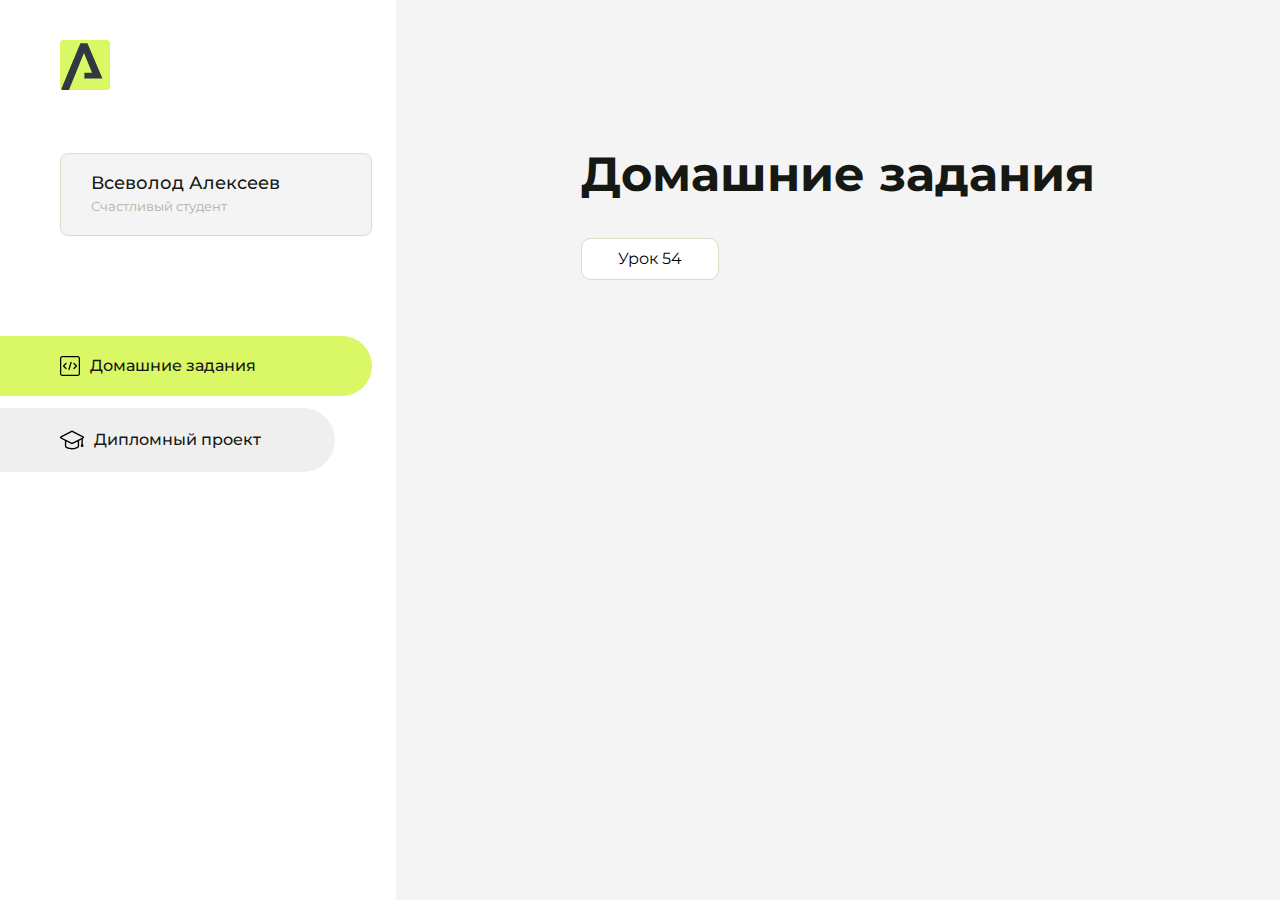
==== index.html @ d5a98e16 "add template" ====
<!DOCTYPE html>
<html lang="en">
<head>
    <meta charset="UTF-8">
    <meta name="viewport" content="width=device-width, initial-scale=1.0">
    <title>Домашняя работа</title>
    <link rel="shortcut icon" href="src/logo.ico" type="image/x-icon">
    <link rel="preconnect" href="https://fonts.googleapis.com">
    <link rel="preconnect" href="https://fonts.gstatic.com" crossorigin>
    <link href="https://fonts.googleapis.com/css2?family=Montserrat:wght@400;500;700&family=Rubik:wght@500&display=swap"
          rel="stylesheet">
    <link rel="stylesheet" href="src/style.css">
</head>
<body id="body">
<div class="overlay" id="overlay"></div>
<div class="layout">
    <div class="burger" id="burger">
        <svg viewBox="0 0 24 24" fill="none" xmlns="http://www.w3.org/2000/svg">
            <g id="SVGRepo_bgCarrier" stroke-width="0"></g>
            <g id="SVGRepo_tracerCarrier" stroke-linecap="round" stroke-linejoin="round"></g>
            <g id="SVGRepo_iconCarrier">
                <path d="M4 18L20 18" stroke="#DAF765" stroke-width="2" stroke-linecap="round"></path>
                <path d="M4 12L20 12" stroke="#DAF765" stroke-width="2" stroke-linecap="round"></path>
                <path d="M4 6L20 6" stroke="#DAF765" stroke-width="2" stroke-linecap="round"></path>
            </g>
        </svg>
    </div>
    <aside class="sidebar" id="sidebar">
        <div class="sidebar__inner">
            <div class="logo">
                <svg width="50" height="50" viewBox="0 0 50 50" fill="none" xmlns="http://www.w3.org/2000/svg">
                    <g clip-path="url(#clip0_513_74730)">
                        <path d="M46.17 -0.257004H3.83C1.57281 -0.257004 -0.257 1.57281 -0.257 3.83V46.17C-0.257 48.4272 1.57281 50.257 3.83 50.257H46.17C48.4272 50.257 50.257 48.4272 50.257 46.17V3.83C50.257 1.57281 48.4272 -0.257004 46.17 -0.257004Z"
                              fill="#DAF765"/>
                        <path d="M24.375 38.4H42.461L27.441 3.1585H20.4355C20.4355 3.1585 6.7895 35.881 1.1945 49.294C2.015 50.0275 3.0945 50.257 3.6945 50.257H8.8445L23.954 13.07L32.0465 32.8285H24.375V38.4Z"
                              fill="#323843"/>
                    </g>
                    <defs>
                        <clipPath id="clip0_513_74730">
                            <rect width="50" height="50" fill="white"/>
                        </clipPath>
                    </defs>
                </svg>
            </div>
            <div class="sidebar__user">
                <div class="sidebar__name">Всеволод Алексеев</div>
                <div class="sidebar__text">Счастливый студент</div>
            </div>
            <div class="sidebar__tabs">
                <div class="sidebar__item">
                    <button class="sidebar__button active" id="tasks">
                        <svg xmlns="http://www.w3.org/2000/svg" width="20" height="20" viewBox="0 0 20 20" fill="none">
                            <g clip-path="url(#clip0_704_74543)">
                                <path d="M17.7083 20H2.29167C1.0275 20 0 18.9725 0 17.7083V2.29167C0 1.0275 1.0275 0 2.29167 0H17.7083C18.9725 0 20 1.0275 20 2.29167V17.7083C20 18.9725 18.9725 20 17.7083 20ZM2.29167 1.25C1.7175 1.25 1.25 1.7175 1.25 2.29167V17.7083C1.25 18.2825 1.7175 18.75 2.29167 18.75H17.7083C18.2825 18.75 18.75 18.2825 18.75 17.7083V2.29167C18.75 1.7175 18.2825 1.25 17.7083 1.25H2.29167Z"
                                      fill="black"/>
                                <path d="M6.04167 13.125C5.88167 13.125 5.72167 13.0642 5.6 12.9417L3.1 10.4417C2.85583 10.1975 2.85583 9.80167 3.1 9.5575L5.6 7.0575C5.84417 6.81333 6.24 6.81333 6.48417 7.0575C6.72833 7.30167 6.72833 7.6975 6.48417 7.94167L4.42583 10L6.48417 12.0583C6.72833 12.3025 6.72833 12.6983 6.48417 12.9425C6.36167 13.0642 6.20167 13.125 6.04167 13.125Z"
                                      fill="black"/>
                                <path d="M8.95833 14.1667C8.9 14.1667 8.84 14.1583 8.78167 14.1417C8.45083 14.0442 8.26083 13.6967 8.35833 13.3658L10.4417 6.28251C10.5392 5.95084 10.8892 5.76417 11.2175 5.85917C11.5483 5.95667 11.7383 6.30417 11.6408 6.63501L9.5575 13.7183C9.47833 13.9908 9.22833 14.1667 8.95833 14.1667Z"
                                      fill="black"/>
                                <path d="M13.9583 13.125C13.7983 13.125 13.6383 13.0642 13.5167 12.9417C13.2725 12.6975 13.2725 12.3017 13.5167 12.0575L15.575 9.99916L13.5167 7.94083C13.2725 7.69666 13.2725 7.30083 13.5167 7.05666C13.7608 6.81249 14.1567 6.81249 14.4008 7.05666L16.9008 9.55666C17.145 9.80083 17.145 10.1967 16.9008 10.4408L14.4008 12.9408C14.2783 13.0642 14.1183 13.125 13.9583 13.125Z"
                                      fill="black"/>
                            </g>
                            <defs>
                                <clipPath id="clip0_704_74543">
                                    <rect width="20" height="20" fill="white"/>
                                </clipPath>
                            </defs>
                        </svg>
                        <span>Домашние задания</span></button>
                </div>
                <div class="sidebar__item">
                    <button class="sidebar__button" id="diplom">
                        <svg xmlns="http://www.w3.org/2000/svg" width="24" height="24" viewBox="0 0 24 24" fill="none">
                            <g clip-path="url(#clip0_704_74553)">
                                <path d="M23.2628 10.5971C23.7176 10.365 24 9.90375 24 9.39337C24 8.883 23.7176 8.42175 23.2628 8.18962L12.6135 2.75362C12.2291 2.55824 11.7705 2.55787 11.3854 2.75399L0.736875 8.19C0.282375 8.42175 0 8.883 0 9.39337C0 9.90375 0.282375 10.365 0.736875 10.5971L4.89038 12.7177V18.2074C4.89038 19.8154 8.412 21.393 12 21.393C15.5884 21.393 19.1096 19.815 19.1096 18.2074V12.7174L21.4609 11.517V15.8017L20.901 17.2305C20.7409 17.6389 20.7934 18.0994 21.0405 18.4616C21.2876 18.8246 21.6979 19.041 22.1366 19.041C22.5754 19.041 22.9852 18.8246 23.2324 18.462C23.4795 18.099 23.532 17.6385 23.3719 17.2301L22.8124 15.8021V10.827L23.2628 10.5971ZM17.7623 18.1721C17.6198 18.6375 15.3491 20.0419 12 20.0419C8.65088 20.0419 6.38025 18.6375 6.2415 18.2074V12.3037L6.23887 12.3019C6.23812 12.057 6.1065 11.8207 5.87325 11.7019L1.3515 9.39337L12 3.95737L22.6489 9.39337L12 14.8294L5.87325 11.7019C5.54063 11.5331 4.6695 11.6674 4.5 12C4.33012 12.3322 4.55813 12.5479 4.89038 12.7177L11.3857 16.0331C11.5781 16.1314 11.7889 16.1805 12 16.1805C12.2107 16.1805 12.4222 16.1314 12.6146 16.0331L17.7593 13.407L17.7623 18.1721Z"
                                      fill="black"/>
                            </g>
                            <defs>
                                <clipPath id="clip0_704_74553">
                                    <rect width="24" height="24" fill="white"/>
                                </clipPath>
                            </defs>
                        </svg>
                        <span>Дипломный проект</span></button>
                </div>
            </div>
        </div>

    </aside>
    <div class="content">
        <div class="container">
            <div class="content__block" id="tasksBlock">
                <div class="content__title">Домашние задания</div>
                <ul class="content__list">
                    <li class="content__list-item">
                        <a href="lesson54/index.html">Урок 54</a>
                    </li>
                </ul>
            </div>
            <div class="content__block hidden" id="diplomBlock">
                <div class="content__title">Дипломный проект</div>
                <div class="content__list-diplom">
                    <a href="ПАПКА-С-НОМЕРОМ-УРОКА">Ссылка на ДЗ</a>
                </div>
                <div class="content__decor">
                    <div class="content__decor-text">Давай проверим, чему ты научился!</div>
                    <div class="content__decor-img">
                        <img src="src/decor.png" alt="decor">
                    </div>
                </div>
            </div>
        </div>
    </div>
</div>
<script src="src/index.js"></script>
</body>
</html>
---- src/style.css ----
*{padding: 0;margin: 0;border: 0;}
*,*:before,*:after{-webkit-box-sizing: border-box;box-sizing: border-box;}
:focus,:active{outline: none;}
a:focus,a:active{outline: none;}
nav,footer,header,aside{display: block;}
html,body{
    height:100%;width:100%;
    font-size:100%;line-height:1;-ms-text-size-adjust:100%;-moz-text-size-adjust:100%;-webkit-text-size-adjust:100%;}
input,button,textarea{font-family:inherit;}
input::-ms-clear{display: none;}
button{cursor: pointer;}
button::-moz-focus-inner{padding:0;border:0;}
a,a:visited{text-decoration: none;}
a:hover{text-decoration: none;}
ul li{list-style: none;}
img{vertical-align: top;}
h1,h2,h3,h4,h5,h6{font-size:inherit;font-weight: inherit;}
a{color:inherit;}



body {
    font-family: "Montserrat",SansSerif;
    color: black;
}

body.overflow {
    overflow: hidden;
}



.layout {
    display: -webkit-box;
    display: -ms-flexbox;
    display: flex;
    min-height: 100vh;
}

.sidebar {
    padding: 40px 24px 40px 0;
    -ms-flex-negative: 0;
    flex-shrink: 0;
    background-color: white;
}



.content {
    -webkit-box-flex: 1;
    -ms-flex-positive: 1;
    flex-grow: 1;
    background-color: #F4F4F4;
}

.container {
    display: -webkit-box;
    display: -ms-flexbox;
    display: flex;
    -webkit-box-orient: vertical;
    -webkit-box-direction: normal;
    -ms-flex-direction: column;
    flex-direction: column;
    -webkit-box-pack: center;
    -ms-flex-pack: center;
    justify-content: center;
    -webkit-box-align: center;
    -ms-flex-align: center;
    align-items: center;
    padding: 150px 60px 80px 60px;
}


.logo {
    margin-left: 60px;
    margin-bottom: 60px;
}

.sidebar__user {
    background-color: #F4F4F4;
    padding: 20px 30px;
    margin-left: 60px;
    margin-bottom: 100px;
    border-radius: 8px;
    border: 1px solid #DADEC9;
}

.sidebar__name {
    color:#161814;
    font-size: 18px;
    font-weight: 500;
    margin-bottom: 6px;
}

.sidebar__text {
    color: #AFB1A7;
    font-size: 13px;
    font-weight: 400;
    line-height: 130%; /* 16.9px */
}

.sidebar__item {
    width: 372px;
}

.sidebar__button {
    display: -webkit-box;
    display: -ms-flexbox;
    display: flex;
    -webkit-box-align: center;
    -ms-flex-align: center;
    align-items: center;
    gap: 10px;
    padding: 20px 60px;
    margin-bottom: 12px;
    border-radius: 0px 100px 100px 0px;
    -webkit-transition: all .5s;
    -o-transition: all .5s;
    transition: all .5s;
    cursor: pointer;
    width: 90%;
    color:#161814;
    font-size: 16px;
    font-weight: 500;
}

.sidebar__button.active , .sidebar__button:hover {
    width: 100%;
    background-color: #DAF765;
}


.content__title {
    color: #161814;
    font-size: 48px;
    font-weight: 700;
    margin-bottom: 40px;
}

.content__list {
    display: -webkit-box;
    display: -ms-flexbox;
    display: flex;
    -webkit-box-align: center;
    -ms-flex-align: center;
    align-items: center;
    -ms-flex-wrap: wrap;
    flex-wrap: wrap;
    gap: 20px;
}



.content__list-item  {
    cursor: pointer;
    padding: 12px 18px;
    background-color: #fff;
    border-radius: 10px;
    border: 1px solid #DADEC9;
    -webkit-transition: all .3s;
    -o-transition: all .3s;
    transition: all .3s;
}

.content__list-item:hover,.content__list-diplom:hover {
    background-color: #AFB1A7;
}

li a {
    padding: 12px 18px;

}


.content__list-diplom {
    -webkit-transition: all .3s;
    -o-transition: all .3s;
    transition: all .3s;
    display: inline-block;
    padding: 12px 18px;
    background-color: #fff;
    border-radius: 10px;
    border: 1px solid #DADEC9;
}

.content__decor {
    display: -webkit-box;
    display: -ms-flexbox;
    display: flex;
    -webkit-box-align: center;
    -ms-flex-align: center;
    align-items: center;
}

.content__decor-text {
    color:#BEDD44;
    font-size: 36px;
    font-weight: 700;
    line-height: 110%; /* 39.6px */
}

.content__block {
    max-width: 1200px;
}

.content__block.hidden {
    display: none;
}

.content__decor-img img{
    width: 100%;
}

.burger {
    display: none;
    padding: 5px;
    position: fixed;
    top: 3%;
    right: 7%;
    width: 40px;
    height: 40px;
    background-color: #161814;
    border-radius: 50%;
    z-index: 10;
    border: 1px solid #DAF765;
}

@media (max-width: 768px) {
    .burger {
        display: block;
    }

    .sidebar {
        -webkit-transition: all .3s;
        -o-transition: all .3s;
        transition: all .3s;
        -webkit-transform: translateX(-100%);
        -ms-transform: translateX(-100%);
        transform: translateX(-100%);
        position: fixed;
        top: 0;
        left: 0;
        bottom: 0;
        z-index: 5;
    }

    .sidebar.show {
        -webkit-transform: translateX(0%);
        -ms-transform: translateX(0%);
        transform: translateX(0%);
    }

    .overlay {
        opacity: 0;
        pointer-events: none;
        -webkit-transition: all .3s;
        -o-transition: all .3s;
        transition: all .3s;
        position: absolute;
        top: 0;
        right: 0;
        left: 0;
        bottom: 0;
        z-index: 3;
        background-color: #000000e0;
    }

    .overlay.show {
        opacity: 1;
        pointer-events: all;
    }

    .container {
        padding: 40px 20px;
        min-height: 100%;
    }

    .content__decor {
        margin-top: 20px;
        -webkit-box-orient: vertical;
        -webkit-box-direction: normal;
        -ms-flex-direction: column;
        flex-direction: column;
    }
}

@media (max-width: 400px) {
    .sidebar__user {
        margin-left: 0;
    }
}
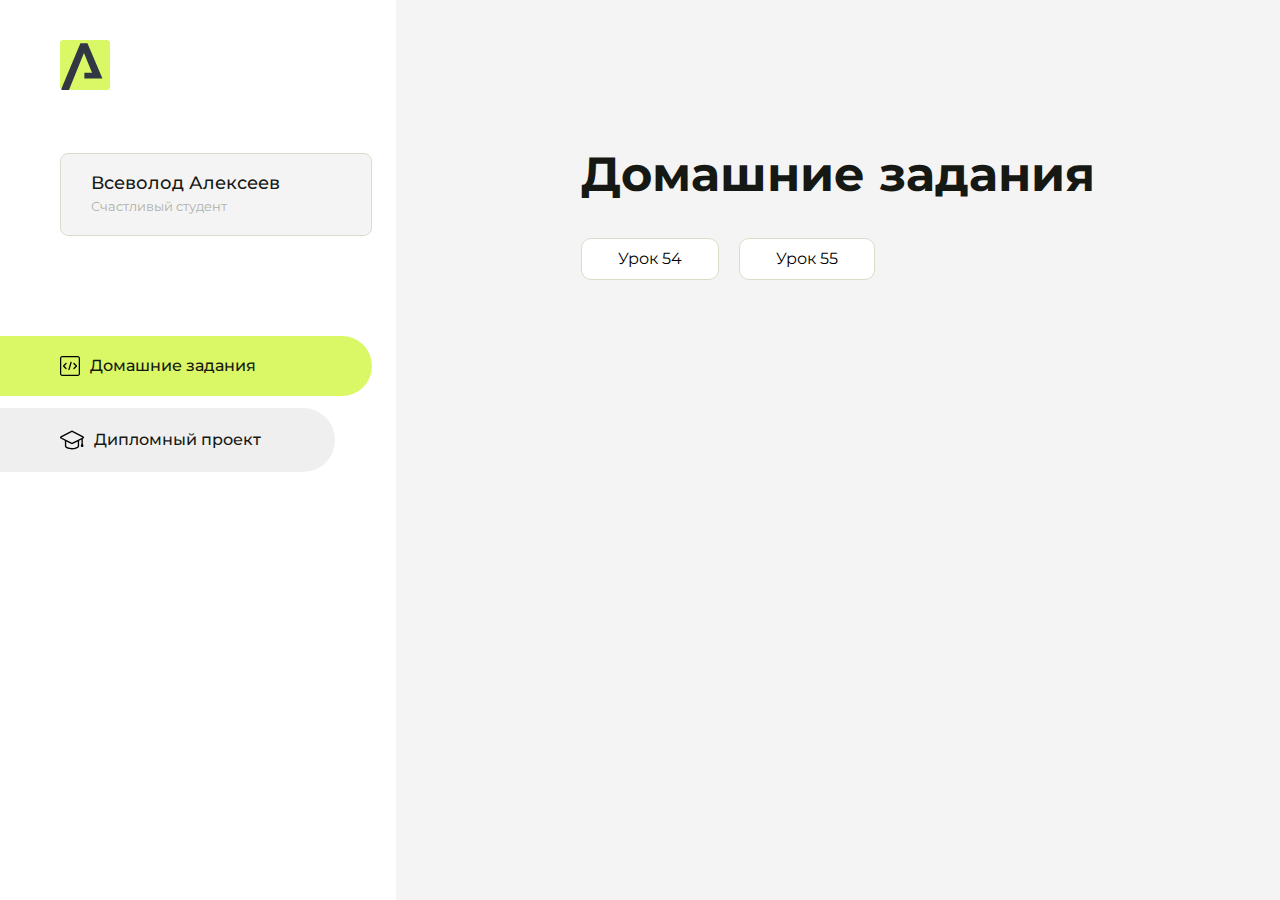
==== commit 79f8a8ab: "Update index.html" ====
--- a/index.html
+++ b/index.html
@@ -95,6 +95,9 @@
                     <li class="content__list-item">
                         <a href="lesson54/index.html">Урок 54</a>
                     </li>
+                    <li class="content__list-item">
+                        <a href="lesson55/index.html">Урок 55</a>
+                    </li>
                 </ul>
             </div>
             <div class="content__block hidden" id="diplomBlock">
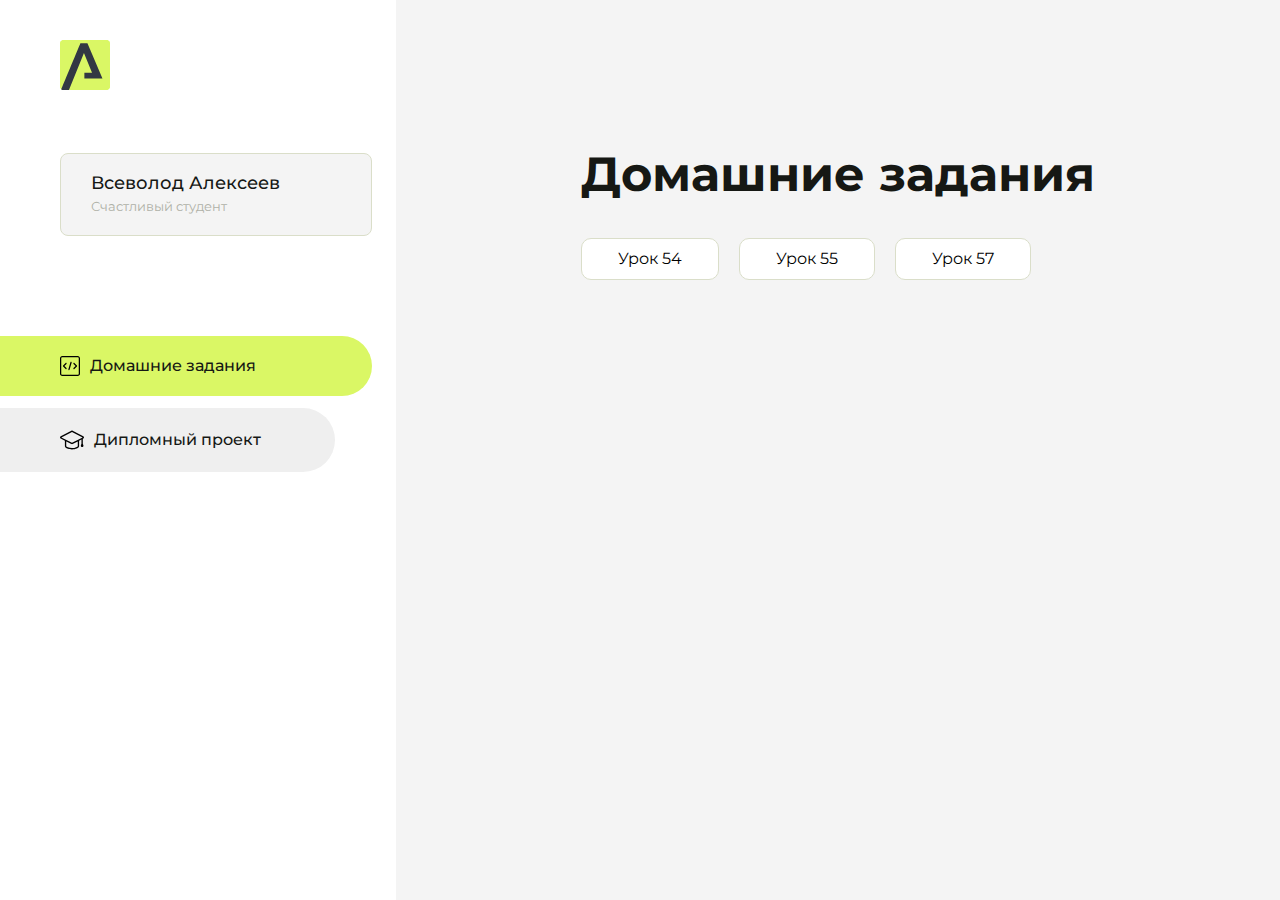
==== commit f374b9bb: "Update index.html" ====
--- a/index.html
+++ b/index.html
@@ -98,6 +98,9 @@
                     <li class="content__list-item">
                         <a href="lesson55/index.html">Урок 55</a>
                     </li>
+                    <li class="content__list-item">
+                        <a href="lesson57/index.html">Урок 57</a>
+                    </li>
                 </ul>
             </div>
             <div class="content__block hidden" id="diplomBlock">
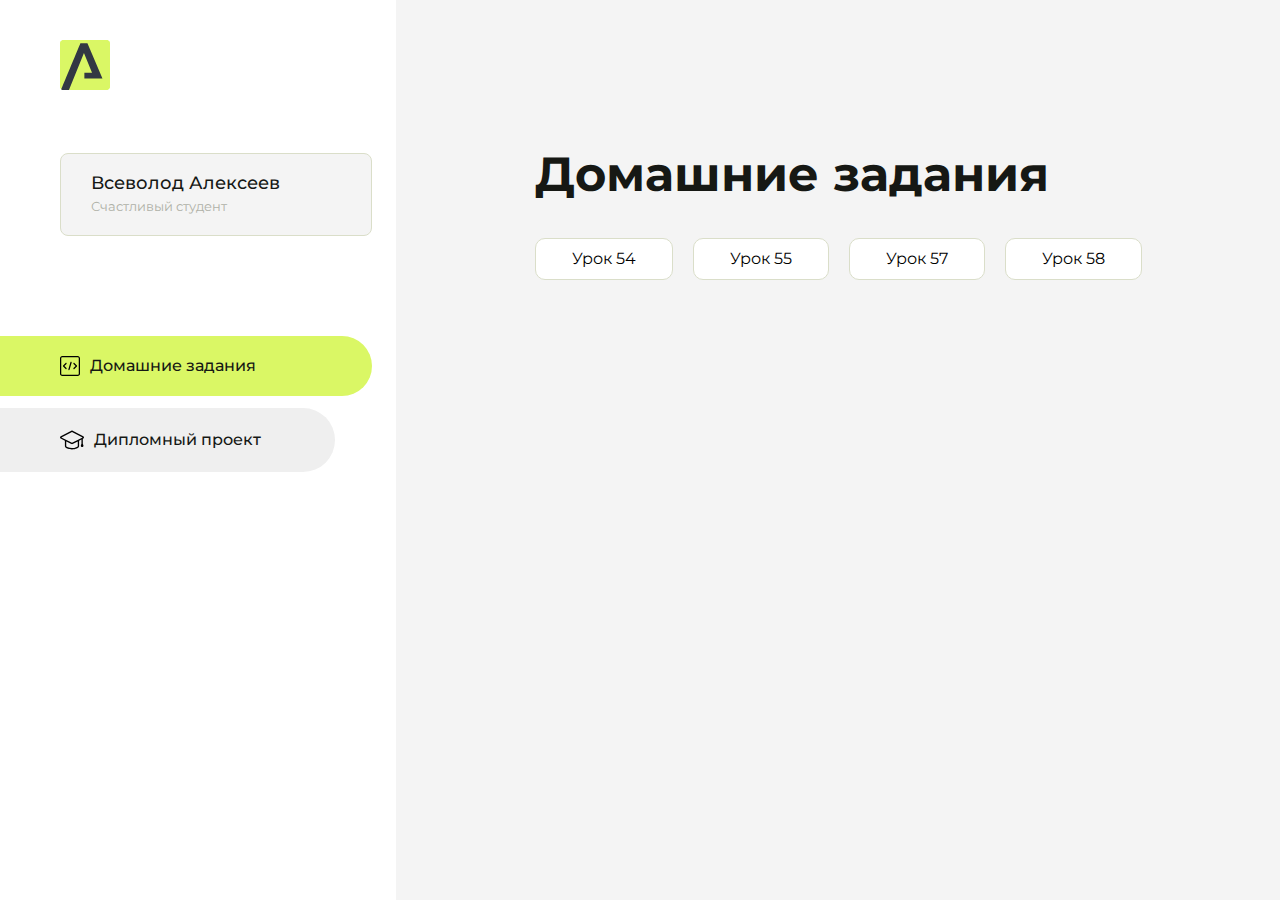
==== commit 1948df1e: "Update index.html" ====
--- a/index.html
+++ b/index.html
@@ -101,6 +101,9 @@
                     <li class="content__list-item">
                         <a href="lesson57/index.html">Урок 57</a>
                     </li>
+                    <li class="content__list-item">
+                        <a href="lesson58/index.html">Урок 58</a>
+                    </li>
                 </ul>
             </div>
             <div class="content__block hidden" id="diplomBlock">
